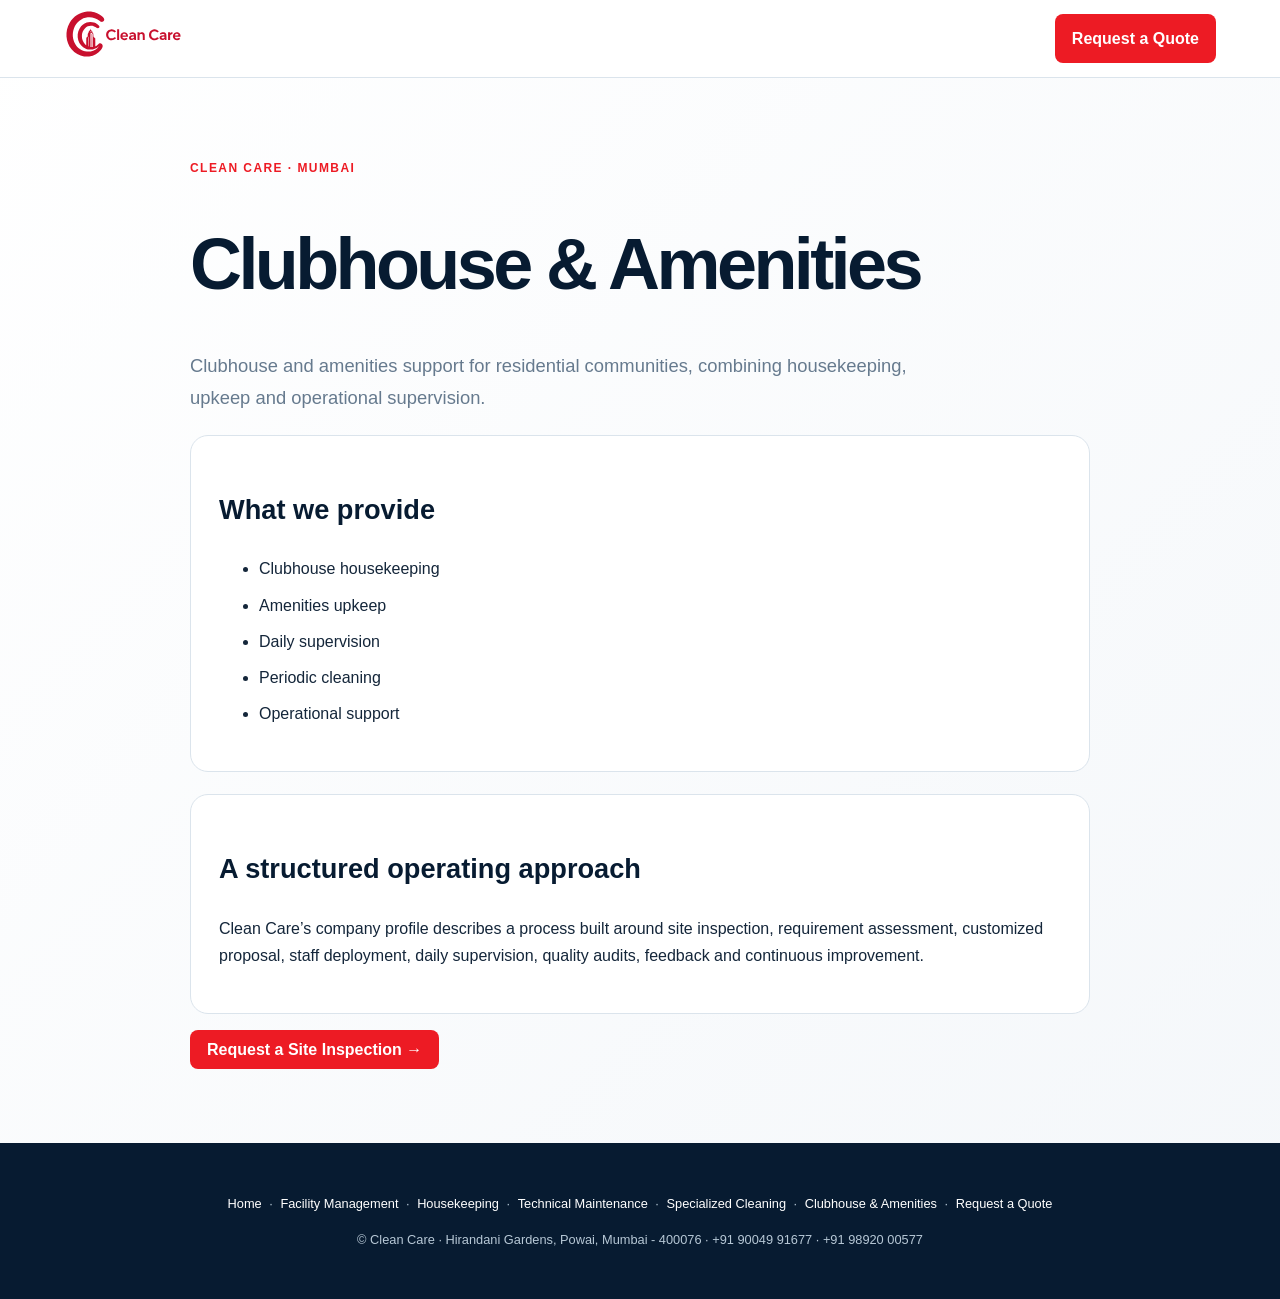
==== clubhouse-amenities.html @ 099c1ea5 "[skip ci] Add local SEO metadata and service pages" ====
<!doctype html><html lang="en"><head><meta charset="utf-8"><meta name="viewport" content="width=device-width,initial-scale=1"><title>Clubhouse & Amenities Management in Mumbai | Clean Care</title><meta name="description" content="Clubhouse and amenities support for residential communities, combining housekeeping, upkeep and operational supervision."><link rel="canonical" href="https://cleancarefacilities.com/clubhouse-amenities.html"><meta name="robots" content="index,follow"><link rel="icon" href="favicon.ico"><link rel="stylesheet" href="seo-pages.css"><script type="application/ld+json">{"@context":"https://schema.org","@type":"Service","name":"Clubhouse & Amenities","provider":{"@type":"LocalBusiness","name":"Clean Care","url":"https://cleancarefacilities.com/"},"areaServed":{"@type":"City","name":"Mumbai"},"url":"https://cleancarefacilities.com/clubhouse-amenities.html"}</script></head><body><header><a href="index.html"><img src="logo.svg" alt="Clean Care Facilities logo"></a><a href="quote.html">Request a Quote</a></header><main><p class="eyebrow">Clean Care · Mumbai</p><h1>Clubhouse & Amenities</h1><p class="lead">Clubhouse and amenities support for residential communities, combining housekeeping, upkeep and operational supervision.</p><section><h2>What we provide</h2><ul><li>Clubhouse housekeeping</li><li>Amenities upkeep</li><li>Daily supervision</li><li>Periodic cleaning</li><li>Operational support</li></ul></section><section><h2>A structured operating approach</h2><p>Clean Care’s company profile describes a process built around site inspection, requirement assessment, customized proposal, staff deployment, daily supervision, quality audits, feedback and continuous improvement.</p></section><a class="cta" href="quote.html">Request a Site Inspection →</a></main><footer><p class="seo-nav"><a href="index.html">Home</a> · <a href="facility-management.html">Facility Management</a> · <a href="housekeeping-services.html">Housekeeping</a> · <a href="technical-maintenance.html">Technical Maintenance</a> · <a href="specialized-cleaning.html">Specialized Cleaning</a> · <a href="clubhouse-amenities.html">Clubhouse & Amenities</a> · <a href="quote.html">Request a Quote</a></p><p>© Clean Care · Hirandani Gardens, Powai, Mumbai - 400076 · +91 90049 91677 · +91 98920 00577</p></footer></body></html>
---- seo-pages.css ----
:root{--navy:#071b31;--red:#ed1b24;--gold:#dda92d;--mist:#f4f7fa;--text:#14263a;--muted:#667a8e;--line:#dbe4ec}*{box-sizing:border-box}body{margin:0;font-family:Arial,sans-serif;color:var(--text);background:linear-gradient(135deg,#fff,#f4f7fa);line-height:1.7}header{height:78px;padding:0 5%;display:flex;align-items:center;justify-content:space-between;background:#fff;border-bottom:1px solid var(--line);position:sticky;top:0;z-index:2}header img{height:50px}header a:last-child,.cta{background:var(--red);color:#fff;padding:11px 17px;border-radius:8px;text-decoration:none;font-weight:700}main{width:min(900px,90%);margin:80px auto}h1{font-size:clamp(2.4rem,6vw,4.5rem);line-height:1.05;letter-spacing:-.05em;color:var(--navy)}h2{font-size:1.7rem;color:var(--navy)}.eyebrow{color:var(--red);font-weight:800;text-transform:uppercase;letter-spacing:.12em;font-size:.75rem}.lead{font-size:1.15rem;color:var(--muted);max-width:720px}section{background:#fff;border:1px solid var(--line);border-radius:18px;padding:28px;margin:22px 0}li{margin:9px 0}footer{background:var(--navy);color:#b7c8d6;padding:35px 5%;text-align:center;font-size:.8rem}.seo-nav{line-height:2}.seo-nav a{color:#fff;text-decoration:none;margin:0 4px}
@media(max-width:600px){header{height:68px}header img{height:43px}header a:last-child{font-size:.72rem;padding:9px 11px}main{margin:55px auto}}
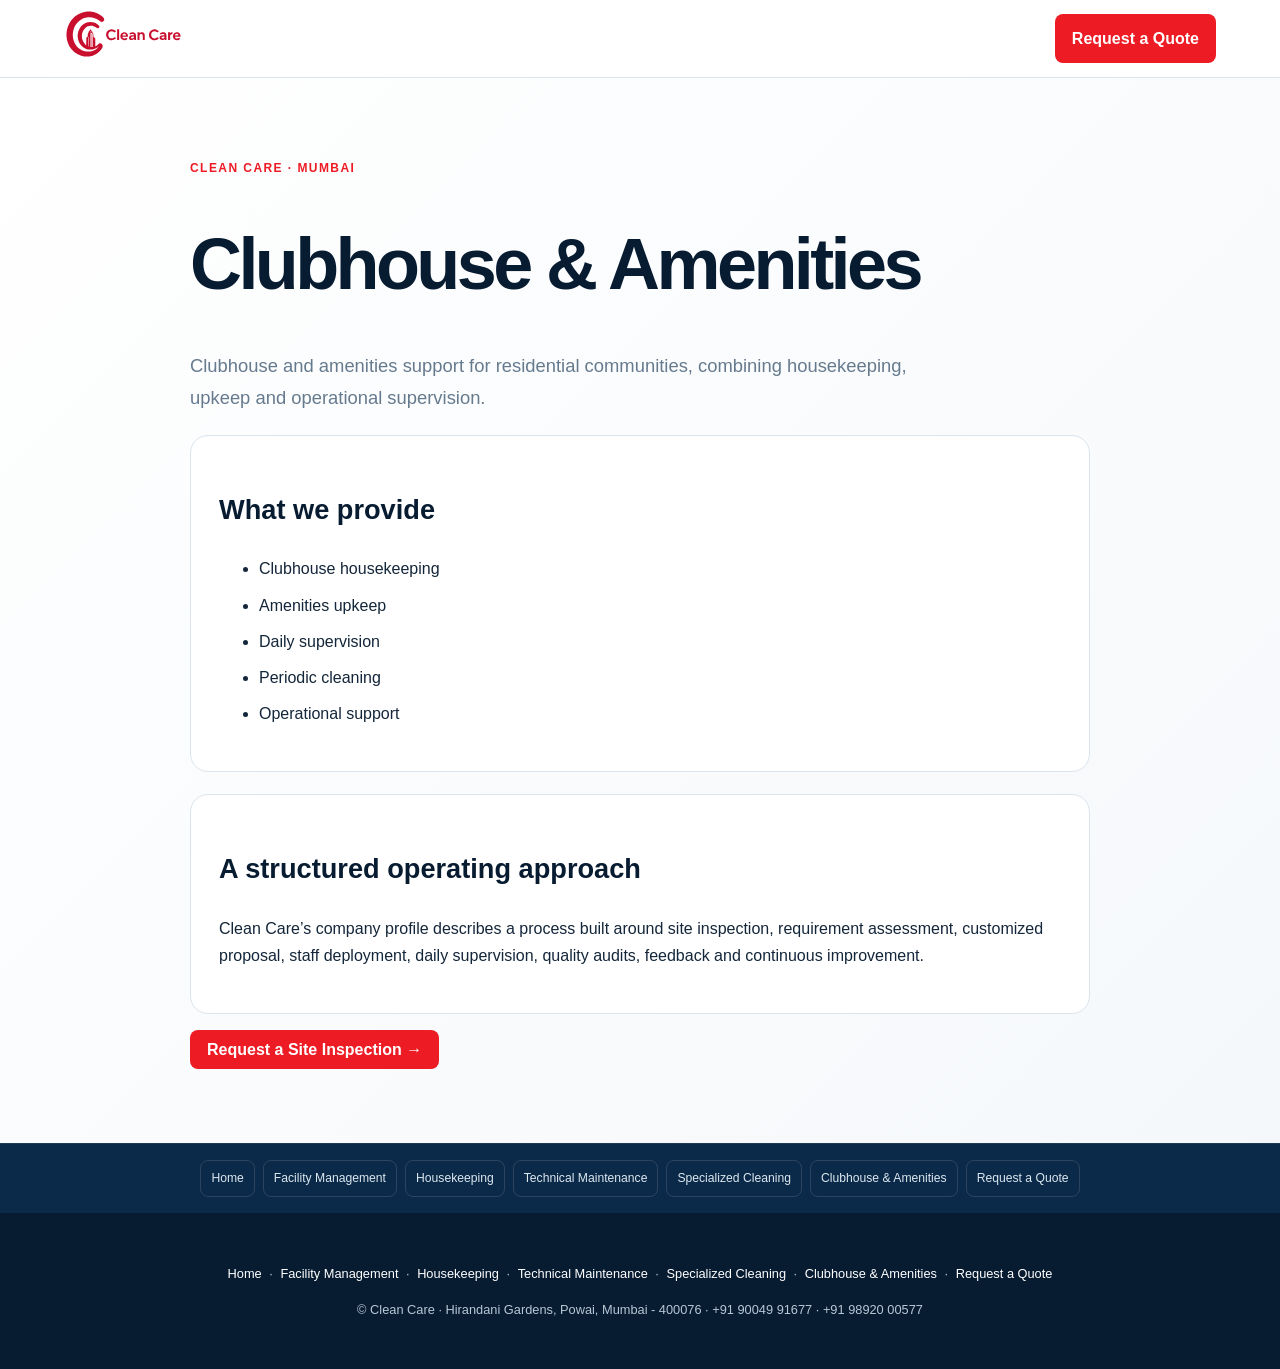
==== commit abbabfaf: "[skip ci] Add internal service links" ====
--- a/clubhouse-amenities.html
+++ b/clubhouse-amenities.html
@@ -1 +1 @@
-<!doctype html><html lang="en"><head><meta charset="utf-8"><meta name="viewport" content="width=device-width,initial-scale=1"><title>Clubhouse & Amenities Management in Mumbai | Clean Care</title><meta name="description" content="Clubhouse and amenities support for residential communities, combining housekeeping, upkeep and operational supervision."><link rel="canonical" href="https://cleancarefacilities.com/clubhouse-amenities.html"><meta name="robots" content="index,follow"><link rel="icon" href="favicon.ico"><link rel="stylesheet" href="seo-pages.css"><script type="application/ld+json">{"@context":"https://schema.org","@type":"Service","name":"Clubhouse & Amenities","provider":{"@type":"LocalBusiness","name":"Clean Care","url":"https://cleancarefacilities.com/"},"areaServed":{"@type":"City","name":"Mumbai"},"url":"https://cleancarefacilities.com/clubhouse-amenities.html"}</script></head><body><header><a href="index.html"><img src="logo.svg" alt="Clean Care Facilities logo"></a><a href="quote.html">Request a Quote</a></header><main><p class="eyebrow">Clean Care · Mumbai</p><h1>Clubhouse & Amenities</h1><p class="lead">Clubhouse and amenities support for residential communities, combining housekeeping, upkeep and operational supervision.</p><section><h2>What we provide</h2><ul><li>Clubhouse housekeeping</li><li>Amenities upkeep</li><li>Daily supervision</li><li>Periodic cleaning</li><li>Operational support</li></ul></section><section><h2>A structured operating approach</h2><p>Clean Care’s company profile describes a process built around site inspection, requirement assessment, customized proposal, staff deployment, daily supervision, quality audits, feedback and continuous improvement.</p></section><a class="cta" href="quote.html">Request a Site Inspection →</a></main><footer><p class="seo-nav"><a href="index.html">Home</a> · <a href="facility-management.html">Facility Management</a> · <a href="housekeeping-services.html">Housekeeping</a> · <a href="technical-maintenance.html">Technical Maintenance</a> · <a href="specialized-cleaning.html">Specialized Cleaning</a> · <a href="clubhouse-amenities.html">Clubhouse & Amenities</a> · <a href="quote.html">Request a Quote</a></p><p>© Clean Care · Hirandani Gardens, Powai, Mumbai - 400076 · +91 90049 91677 · +91 98920 00577</p></footer></body></html>+<!doctype html><html lang="en"><head><meta charset="utf-8"><meta name="viewport" content="width=device-width,initial-scale=1"><title>Clubhouse & Amenities Management in Mumbai | Clean Care</title><meta name="description" content="Clubhouse and amenities support for residential communities, combining housekeeping, upkeep and operational supervision."><link rel="canonical" href="https://cleancarefacilities.com/clubhouse-amenities.html"><meta name="robots" content="index,follow"><link rel="icon" href="favicon.ico"><link rel="stylesheet" href="seo-pages.css"><script type="application/ld+json">{"@context":"https://schema.org","@type":"Service","name":"Clubhouse & Amenities","provider":{"@type":"LocalBusiness","name":"Clean Care","url":"https://cleancarefacilities.com/"},"areaServed":{"@type":"City","name":"Mumbai"},"url":"https://cleancarefacilities.com/clubhouse-amenities.html"}</script></head><body><header><a href="index.html"><img src="logo.svg" alt="Clean Care Facilities logo"></a><a href="quote.html">Request a Quote</a></header><main><p class="eyebrow">Clean Care · Mumbai</p><h1>Clubhouse & Amenities</h1><p class="lead">Clubhouse and amenities support for residential communities, combining housekeeping, upkeep and operational supervision.</p><section><h2>What we provide</h2><ul><li>Clubhouse housekeeping</li><li>Amenities upkeep</li><li>Daily supervision</li><li>Periodic cleaning</li><li>Operational support</li></ul></section><section><h2>A structured operating approach</h2><p>Clean Care’s company profile describes a process built around site inspection, requirement assessment, customized proposal, staff deployment, daily supervision, quality audits, feedback and continuous improvement.</p></section><a class="cta" href="quote.html">Request a Site Inspection →</a></main><nav class="seo-crosslinks"><a href="index.html">Home</a><a href="facility-management.html">Facility Management</a><a href="housekeeping-services.html">Housekeeping</a><a href="technical-maintenance.html">Technical Maintenance</a><a href="specialized-cleaning.html">Specialized Cleaning</a><a href="clubhouse-amenities.html">Clubhouse & Amenities</a><a href="quote.html">Request a Quote</a></nav><footer><p class="seo-nav"><a href="index.html">Home</a> · <a href="facility-management.html">Facility Management</a> · <a href="housekeeping-services.html">Housekeeping</a> · <a href="technical-maintenance.html">Technical Maintenance</a> · <a href="specialized-cleaning.html">Specialized Cleaning</a> · <a href="clubhouse-amenities.html">Clubhouse & Amenities</a> · <a href="quote.html">Request a Quote</a></p><p>© Clean Care · Hirandani Gardens, Powai, Mumbai - 400076 · +91 90049 91677 · +91 98920 00577</p></footer></body></html>
--- a/seo-pages.css
+++ b/seo-pages.css
@@ -1,2 +1,4 @@
 :root{--navy:#071b31;--red:#ed1b24;--gold:#dda92d;--mist:#f4f7fa;--text:#14263a;--muted:#667a8e;--line:#dbe4ec}*{box-sizing:border-box}body{margin:0;font-family:Arial,sans-serif;color:var(--text);background:linear-gradient(135deg,#fff,#f4f7fa);line-height:1.7}header{height:78px;padding:0 5%;display:flex;align-items:center;justify-content:space-between;background:#fff;border-bottom:1px solid var(--line);position:sticky;top:0;z-index:2}header img{height:50px}header a:last-child,.cta{background:var(--red);color:#fff;padding:11px 17px;border-radius:8px;text-decoration:none;font-weight:700}main{width:min(900px,90%);margin:80px auto}h1{font-size:clamp(2.4rem,6vw,4.5rem);line-height:1.05;letter-spacing:-.05em;color:var(--navy)}h2{font-size:1.7rem;color:var(--navy)}.eyebrow{color:var(--red);font-weight:800;text-transform:uppercase;letter-spacing:.12em;font-size:.75rem}.lead{font-size:1.15rem;color:var(--muted);max-width:720px}section{background:#fff;border:1px solid var(--line);border-radius:18px;padding:28px;margin:22px 0}li{margin:9px 0}footer{background:var(--navy);color:#b7c8d6;padding:35px 5%;text-align:center;font-size:.8rem}.seo-nav{line-height:2}.seo-nav a{color:#fff;text-decoration:none;margin:0 4px}
 @media(max-width:600px){header{height:68px}header img{height:43px}header a:last-child{font-size:.72rem;padding:9px 11px}main{margin:55px auto}}
+
+.seo-crosslinks{display:flex;flex-wrap:wrap;gap:8px;justify-content:center;padding:16px 5%;background:#0b2948;border-top:1px solid rgba(255,255,255,.08)}.seo-crosslinks a{color:#dce8f0;text-decoration:none;font-size:.76rem;padding:7px 10px;border:1px solid rgba(255,255,255,.13);border-radius:8px}.seo-crosslinks a:hover{color:#fff;border-color:rgba(221,169,45,.55)}.internal-seo-hub .card{text-decoration:none;color:inherit}.internal-seo-hub .card h3{margin-bottom:8px}.internal-seo-hub .card p{margin:0}
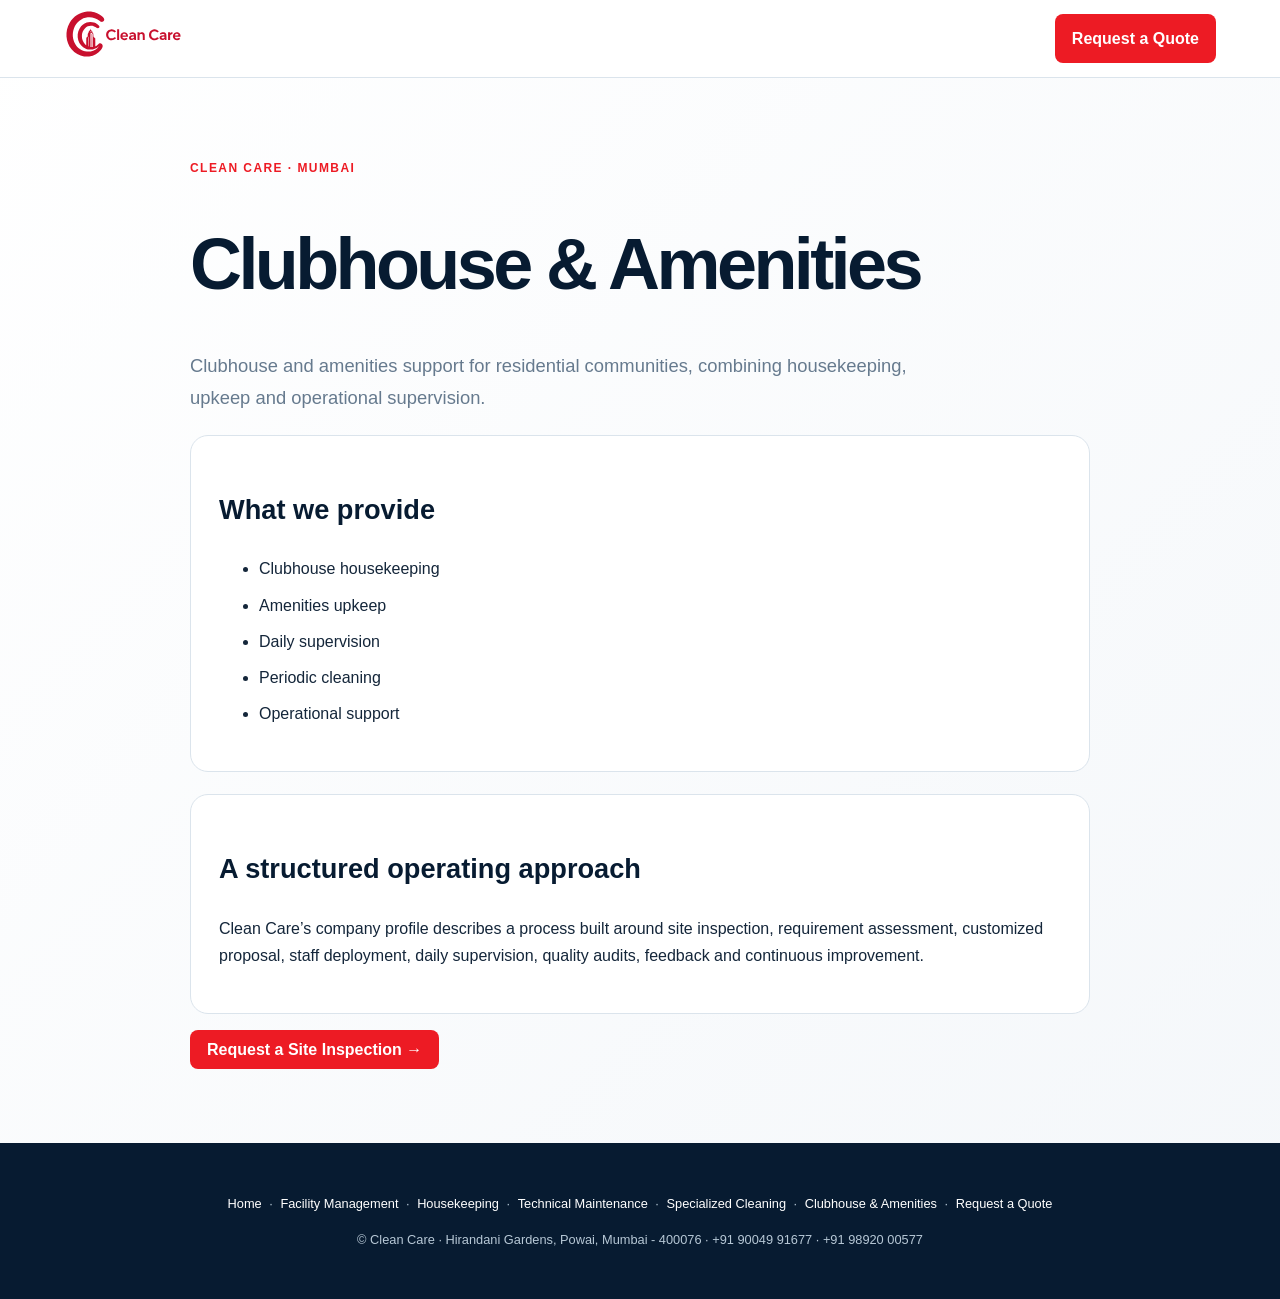
==== commit ba4f2a6c: "[skip ci] Add local SEO metadata and service pages" ====
--- a/clubhouse-amenities.html
+++ b/clubhouse-amenities.html
@@ -1 +1 @@
-<!doctype html><html lang="en"><head><meta charset="utf-8"><meta name="viewport" content="width=device-width,initial-scale=1"><title>Clubhouse & Amenities Management in Mumbai | Clean Care</title><meta name="description" content="Clubhouse and amenities support for residential communities, combining housekeeping, upkeep and operational supervision."><link rel="canonical" href="https://cleancarefacilities.com/clubhouse-amenities.html"><meta name="robots" content="index,follow"><link rel="icon" href="favicon.ico"><link rel="stylesheet" href="seo-pages.css"><script type="application/ld+json">{"@context":"https://schema.org","@type":"Service","name":"Clubhouse & Amenities","provider":{"@type":"LocalBusiness","name":"Clean Care","url":"https://cleancarefacilities.com/"},"areaServed":{"@type":"City","name":"Mumbai"},"url":"https://cleancarefacilities.com/clubhouse-amenities.html"}</script></head><body><header><a href="index.html"><img src="logo.svg" alt="Clean Care Facilities logo"></a><a href="quote.html">Request a Quote</a></header><main><p class="eyebrow">Clean Care · Mumbai</p><h1>Clubhouse & Amenities</h1><p class="lead">Clubhouse and amenities support for residential communities, combining housekeeping, upkeep and operational supervision.</p><section><h2>What we provide</h2><ul><li>Clubhouse housekeeping</li><li>Amenities upkeep</li><li>Daily supervision</li><li>Periodic cleaning</li><li>Operational support</li></ul></section><section><h2>A structured operating approach</h2><p>Clean Care’s company profile describes a process built around site inspection, requirement assessment, customized proposal, staff deployment, daily supervision, quality audits, feedback and continuous improvement.</p></section><a class="cta" href="quote.html">Request a Site Inspection →</a></main><nav class="seo-crosslinks"><a href="index.html">Home</a><a href="facility-management.html">Facility Management</a><a href="housekeeping-services.html">Housekeeping</a><a href="technical-maintenance.html">Technical Maintenance</a><a href="specialized-cleaning.html">Specialized Cleaning</a><a href="clubhouse-amenities.html">Clubhouse & Amenities</a><a href="quote.html">Request a Quote</a></nav><footer><p class="seo-nav"><a href="index.html">Home</a> · <a href="facility-management.html">Facility Management</a> · <a href="housekeeping-services.html">Housekeeping</a> · <a href="technical-maintenance.html">Technical Maintenance</a> · <a href="specialized-cleaning.html">Specialized Cleaning</a> · <a href="clubhouse-amenities.html">Clubhouse & Amenities</a> · <a href="quote.html">Request a Quote</a></p><p>© Clean Care · Hirandani Gardens, Powai, Mumbai - 400076 · +91 90049 91677 · +91 98920 00577</p></footer></body></html>+<!doctype html><html lang="en"><head><meta charset="utf-8"><meta name="viewport" content="width=device-width,initial-scale=1"><title>Clubhouse & Amenities Management in Mumbai | Clean Care</title><meta name="description" content="Clubhouse and amenities support for residential communities, combining housekeeping, upkeep and operational supervision."><link rel="canonical" href="https://cleancarefacilities.com/clubhouse-amenities.html"><meta name="robots" content="index,follow"><link rel="icon" href="favicon.ico"><link rel="stylesheet" href="seo-pages.css"><script type="application/ld+json">{"@context":"https://schema.org","@type":"Service","name":"Clubhouse & Amenities","provider":{"@type":"LocalBusiness","name":"Clean Care","url":"https://cleancarefacilities.com/"},"areaServed":{"@type":"City","name":"Mumbai"},"url":"https://cleancarefacilities.com/clubhouse-amenities.html"}</script></head><body><header><a href="index.html"><img src="logo.svg" alt="Clean Care Facilities logo"></a><a href="quote.html">Request a Quote</a></header><main><p class="eyebrow">Clean Care · Mumbai</p><h1>Clubhouse & Amenities</h1><p class="lead">Clubhouse and amenities support for residential communities, combining housekeeping, upkeep and operational supervision.</p><section><h2>What we provide</h2><ul><li>Clubhouse housekeeping</li><li>Amenities upkeep</li><li>Daily supervision</li><li>Periodic cleaning</li><li>Operational support</li></ul></section><section><h2>A structured operating approach</h2><p>Clean Care’s company profile describes a process built around site inspection, requirement assessment, customized proposal, staff deployment, daily supervision, quality audits, feedback and continuous improvement.</p></section><a class="cta" href="quote.html">Request a Site Inspection →</a></main><footer><p class="seo-nav"><a href="index.html">Home</a> · <a href="facility-management.html">Facility Management</a> · <a href="housekeeping-services.html">Housekeeping</a> · <a href="technical-maintenance.html">Technical Maintenance</a> · <a href="specialized-cleaning.html">Specialized Cleaning</a> · <a href="clubhouse-amenities.html">Clubhouse & Amenities</a> · <a href="quote.html">Request a Quote</a></p><p>© Clean Care · Hirandani Gardens, Powai, Mumbai - 400076 · +91 90049 91677 · +91 98920 00577</p></footer></body></html>
--- a/seo-pages.css
+++ b/seo-pages.css
@@ -1,4 +1,2 @@
 :root{--navy:#071b31;--red:#ed1b24;--gold:#dda92d;--mist:#f4f7fa;--text:#14263a;--muted:#667a8e;--line:#dbe4ec}*{box-sizing:border-box}body{margin:0;font-family:Arial,sans-serif;color:var(--text);background:linear-gradient(135deg,#fff,#f4f7fa);line-height:1.7}header{height:78px;padding:0 5%;display:flex;align-items:center;justify-content:space-between;background:#fff;border-bottom:1px solid var(--line);position:sticky;top:0;z-index:2}header img{height:50px}header a:last-child,.cta{background:var(--red);color:#fff;padding:11px 17px;border-radius:8px;text-decoration:none;font-weight:700}main{width:min(900px,90%);margin:80px auto}h1{font-size:clamp(2.4rem,6vw,4.5rem);line-height:1.05;letter-spacing:-.05em;color:var(--navy)}h2{font-size:1.7rem;color:var(--navy)}.eyebrow{color:var(--red);font-weight:800;text-transform:uppercase;letter-spacing:.12em;font-size:.75rem}.lead{font-size:1.15rem;color:var(--muted);max-width:720px}section{background:#fff;border:1px solid var(--line);border-radius:18px;padding:28px;margin:22px 0}li{margin:9px 0}footer{background:var(--navy);color:#b7c8d6;padding:35px 5%;text-align:center;font-size:.8rem}.seo-nav{line-height:2}.seo-nav a{color:#fff;text-decoration:none;margin:0 4px}
 @media(max-width:600px){header{height:68px}header img{height:43px}header a:last-child{font-size:.72rem;padding:9px 11px}main{margin:55px auto}}
-
-.seo-crosslinks{display:flex;flex-wrap:wrap;gap:8px;justify-content:center;padding:16px 5%;background:#0b2948;border-top:1px solid rgba(255,255,255,.08)}.seo-crosslinks a{color:#dce8f0;text-decoration:none;font-size:.76rem;padding:7px 10px;border:1px solid rgba(255,255,255,.13);border-radius:8px}.seo-crosslinks a:hover{color:#fff;border-color:rgba(221,169,45,.55)}.internal-seo-hub .card{text-decoration:none;color:inherit}.internal-seo-hub .card h3{margin-bottom:8px}.internal-seo-hub .card p{margin:0}
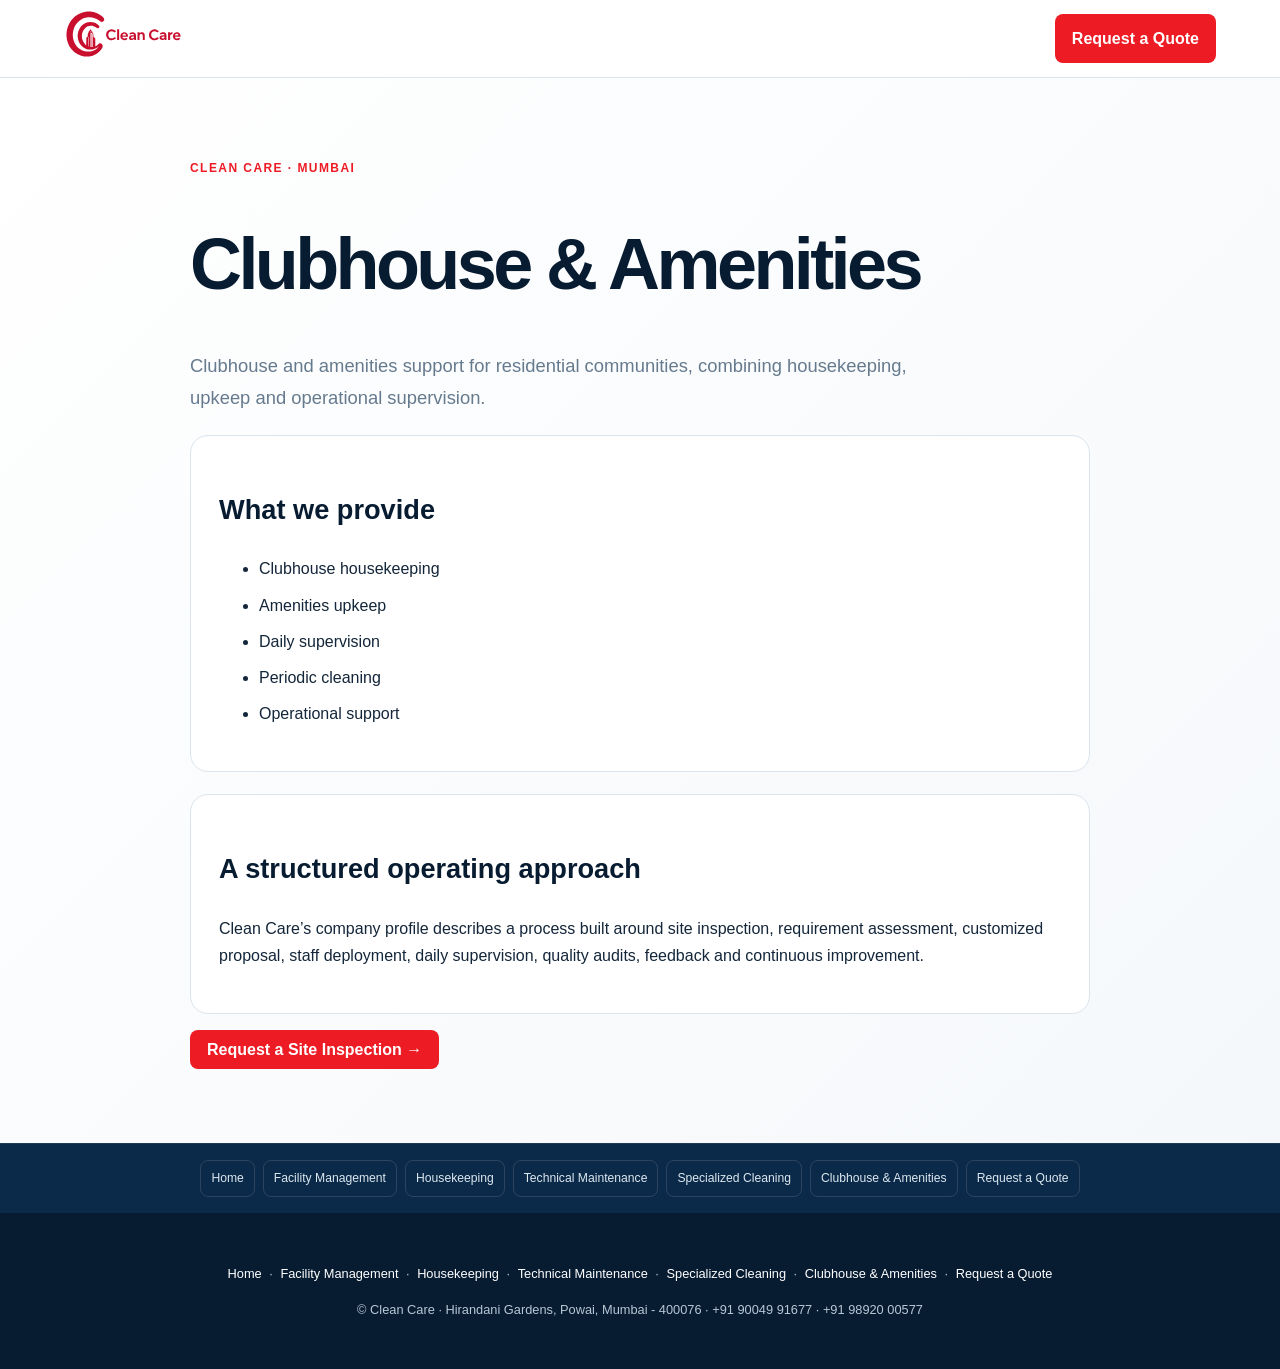
==== commit 79aebaf9: "[skip ci] Add internal service links" ====
--- a/clubhouse-amenities.html
+++ b/clubhouse-amenities.html
@@ -1 +1 @@
-<!doctype html><html lang="en"><head><meta charset="utf-8"><meta name="viewport" content="width=device-width,initial-scale=1"><title>Clubhouse & Amenities Management in Mumbai | Clean Care</title><meta name="description" content="Clubhouse and amenities support for residential communities, combining housekeeping, upkeep and operational supervision."><link rel="canonical" href="https://cleancarefacilities.com/clubhouse-amenities.html"><meta name="robots" content="index,follow"><link rel="icon" href="favicon.ico"><link rel="stylesheet" href="seo-pages.css"><script type="application/ld+json">{"@context":"https://schema.org","@type":"Service","name":"Clubhouse & Amenities","provider":{"@type":"LocalBusiness","name":"Clean Care","url":"https://cleancarefacilities.com/"},"areaServed":{"@type":"City","name":"Mumbai"},"url":"https://cleancarefacilities.com/clubhouse-amenities.html"}</script></head><body><header><a href="index.html"><img src="logo.svg" alt="Clean Care Facilities logo"></a><a href="quote.html">Request a Quote</a></header><main><p class="eyebrow">Clean Care · Mumbai</p><h1>Clubhouse & Amenities</h1><p class="lead">Clubhouse and amenities support for residential communities, combining housekeeping, upkeep and operational supervision.</p><section><h2>What we provide</h2><ul><li>Clubhouse housekeeping</li><li>Amenities upkeep</li><li>Daily supervision</li><li>Periodic cleaning</li><li>Operational support</li></ul></section><section><h2>A structured operating approach</h2><p>Clean Care’s company profile describes a process built around site inspection, requirement assessment, customized proposal, staff deployment, daily supervision, quality audits, feedback and continuous improvement.</p></section><a class="cta" href="quote.html">Request a Site Inspection →</a></main><footer><p class="seo-nav"><a href="index.html">Home</a> · <a href="facility-management.html">Facility Management</a> · <a href="housekeeping-services.html">Housekeeping</a> · <a href="technical-maintenance.html">Technical Maintenance</a> · <a href="specialized-cleaning.html">Specialized Cleaning</a> · <a href="clubhouse-amenities.html">Clubhouse & Amenities</a> · <a href="quote.html">Request a Quote</a></p><p>© Clean Care · Hirandani Gardens, Powai, Mumbai - 400076 · +91 90049 91677 · +91 98920 00577</p></footer></body></html>+<!doctype html><html lang="en"><head><meta charset="utf-8"><meta name="viewport" content="width=device-width,initial-scale=1"><title>Clubhouse & Amenities Management in Mumbai | Clean Care</title><meta name="description" content="Clubhouse and amenities support for residential communities, combining housekeeping, upkeep and operational supervision."><link rel="canonical" href="https://cleancarefacilities.com/clubhouse-amenities.html"><meta name="robots" content="index,follow"><link rel="icon" href="favicon.ico"><link rel="stylesheet" href="seo-pages.css"><script type="application/ld+json">{"@context":"https://schema.org","@type":"Service","name":"Clubhouse & Amenities","provider":{"@type":"LocalBusiness","name":"Clean Care","url":"https://cleancarefacilities.com/"},"areaServed":{"@type":"City","name":"Mumbai"},"url":"https://cleancarefacilities.com/clubhouse-amenities.html"}</script></head><body><header><a href="index.html"><img src="logo.svg" alt="Clean Care Facilities logo"></a><a href="quote.html">Request a Quote</a></header><main><p class="eyebrow">Clean Care · Mumbai</p><h1>Clubhouse & Amenities</h1><p class="lead">Clubhouse and amenities support for residential communities, combining housekeeping, upkeep and operational supervision.</p><section><h2>What we provide</h2><ul><li>Clubhouse housekeeping</li><li>Amenities upkeep</li><li>Daily supervision</li><li>Periodic cleaning</li><li>Operational support</li></ul></section><section><h2>A structured operating approach</h2><p>Clean Care’s company profile describes a process built around site inspection, requirement assessment, customized proposal, staff deployment, daily supervision, quality audits, feedback and continuous improvement.</p></section><a class="cta" href="quote.html">Request a Site Inspection →</a></main><nav class="seo-crosslinks"><a href="index.html">Home</a><a href="facility-management.html">Facility Management</a><a href="housekeeping-services.html">Housekeeping</a><a href="technical-maintenance.html">Technical Maintenance</a><a href="specialized-cleaning.html">Specialized Cleaning</a><a href="clubhouse-amenities.html">Clubhouse & Amenities</a><a href="quote.html">Request a Quote</a></nav><footer><p class="seo-nav"><a href="index.html">Home</a> · <a href="facility-management.html">Facility Management</a> · <a href="housekeeping-services.html">Housekeeping</a> · <a href="technical-maintenance.html">Technical Maintenance</a> · <a href="specialized-cleaning.html">Specialized Cleaning</a> · <a href="clubhouse-amenities.html">Clubhouse & Amenities</a> · <a href="quote.html">Request a Quote</a></p><p>© Clean Care · Hirandani Gardens, Powai, Mumbai - 400076 · +91 90049 91677 · +91 98920 00577</p></footer></body></html>
--- a/seo-pages.css
+++ b/seo-pages.css
@@ -1,2 +1,4 @@
 :root{--navy:#071b31;--red:#ed1b24;--gold:#dda92d;--mist:#f4f7fa;--text:#14263a;--muted:#667a8e;--line:#dbe4ec}*{box-sizing:border-box}body{margin:0;font-family:Arial,sans-serif;color:var(--text);background:linear-gradient(135deg,#fff,#f4f7fa);line-height:1.7}header{height:78px;padding:0 5%;display:flex;align-items:center;justify-content:space-between;background:#fff;border-bottom:1px solid var(--line);position:sticky;top:0;z-index:2}header img{height:50px}header a:last-child,.cta{background:var(--red);color:#fff;padding:11px 17px;border-radius:8px;text-decoration:none;font-weight:700}main{width:min(900px,90%);margin:80px auto}h1{font-size:clamp(2.4rem,6vw,4.5rem);line-height:1.05;letter-spacing:-.05em;color:var(--navy)}h2{font-size:1.7rem;color:var(--navy)}.eyebrow{color:var(--red);font-weight:800;text-transform:uppercase;letter-spacing:.12em;font-size:.75rem}.lead{font-size:1.15rem;color:var(--muted);max-width:720px}section{background:#fff;border:1px solid var(--line);border-radius:18px;padding:28px;margin:22px 0}li{margin:9px 0}footer{background:var(--navy);color:#b7c8d6;padding:35px 5%;text-align:center;font-size:.8rem}.seo-nav{line-height:2}.seo-nav a{color:#fff;text-decoration:none;margin:0 4px}
 @media(max-width:600px){header{height:68px}header img{height:43px}header a:last-child{font-size:.72rem;padding:9px 11px}main{margin:55px auto}}
+
+.seo-crosslinks{display:flex;flex-wrap:wrap;gap:8px;justify-content:center;padding:16px 5%;background:#0b2948;border-top:1px solid rgba(255,255,255,.08)}.seo-crosslinks a{color:#dce8f0;text-decoration:none;font-size:.76rem;padding:7px 10px;border:1px solid rgba(255,255,255,.13);border-radius:8px}.seo-crosslinks a:hover{color:#fff;border-color:rgba(221,169,45,.55)}.internal-seo-hub .card{text-decoration:none;color:inherit}.internal-seo-hub .card h3{margin-bottom:8px}.internal-seo-hub .card p{margin:0}
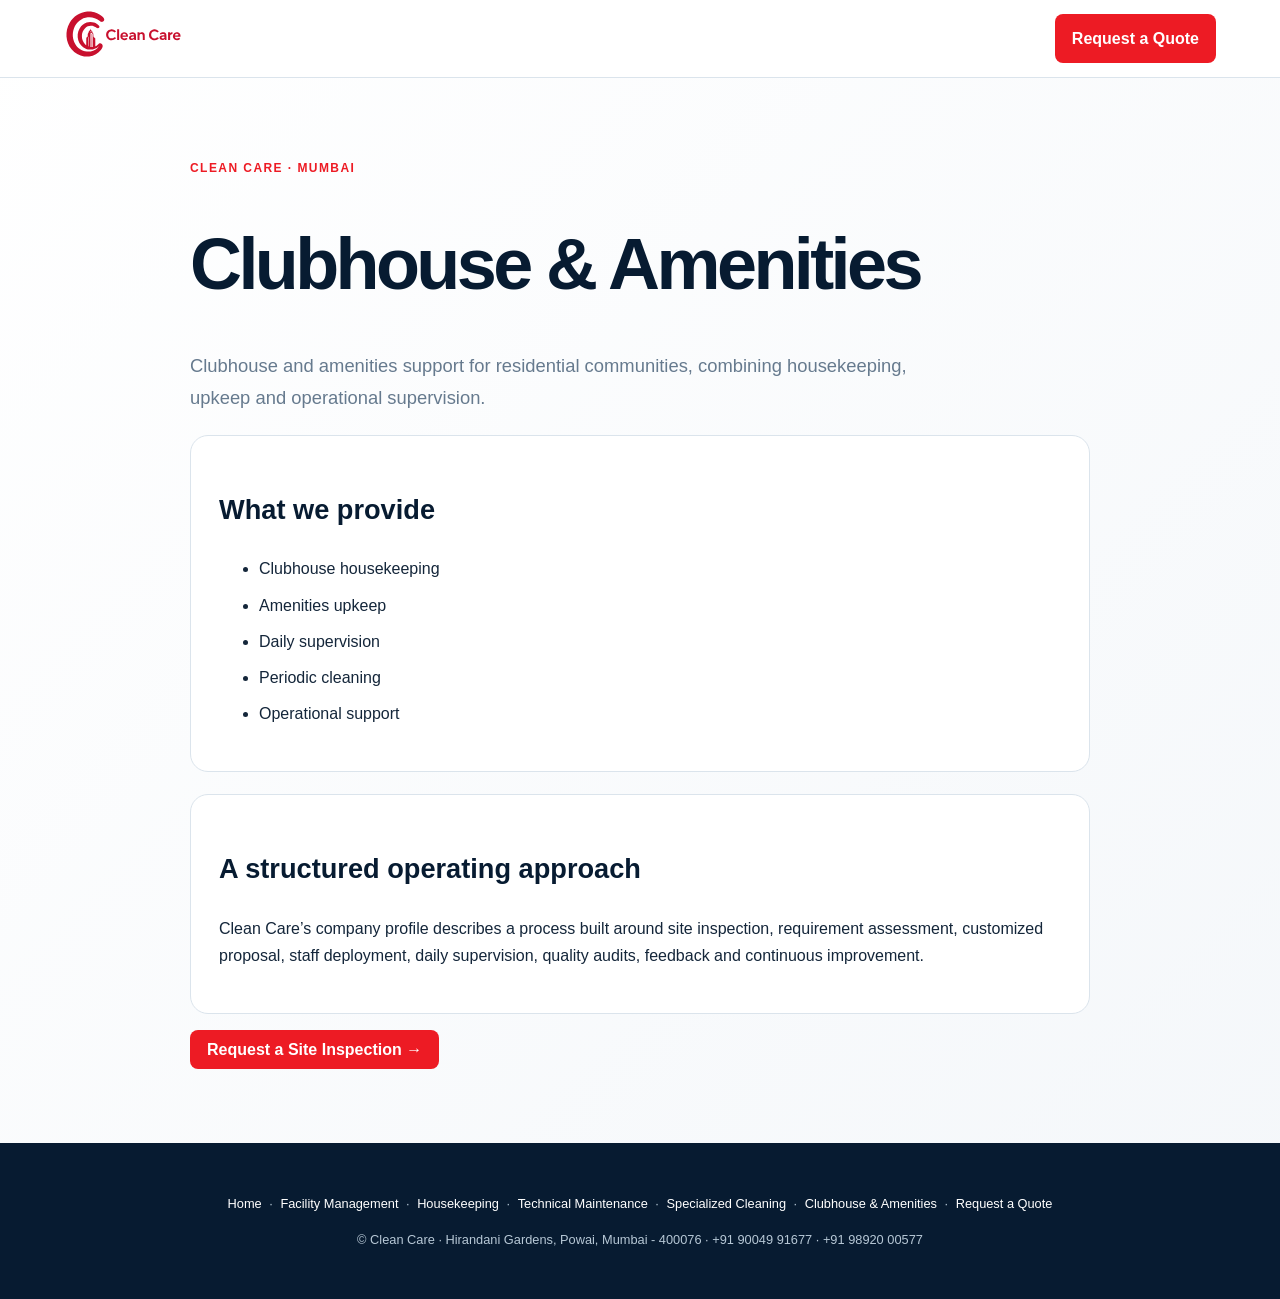
==== commit 634f3d6d: "[skip ci] Add local SEO metadata and service pages" ====
--- a/clubhouse-amenities.html
+++ b/clubhouse-amenities.html
@@ -1 +1 @@
-<!doctype html><html lang="en"><head><meta charset="utf-8"><meta name="viewport" content="width=device-width,initial-scale=1"><title>Clubhouse & Amenities Management in Mumbai | Clean Care</title><meta name="description" content="Clubhouse and amenities support for residential communities, combining housekeeping, upkeep and operational supervision."><link rel="canonical" href="https://cleancarefacilities.com/clubhouse-amenities.html"><meta name="robots" content="index,follow"><link rel="icon" href="favicon.ico"><link rel="stylesheet" href="seo-pages.css"><script type="application/ld+json">{"@context":"https://schema.org","@type":"Service","name":"Clubhouse & Amenities","provider":{"@type":"LocalBusiness","name":"Clean Care","url":"https://cleancarefacilities.com/"},"areaServed":{"@type":"City","name":"Mumbai"},"url":"https://cleancarefacilities.com/clubhouse-amenities.html"}</script></head><body><header><a href="index.html"><img src="logo.svg" alt="Clean Care Facilities logo"></a><a href="quote.html">Request a Quote</a></header><main><p class="eyebrow">Clean Care · Mumbai</p><h1>Clubhouse & Amenities</h1><p class="lead">Clubhouse and amenities support for residential communities, combining housekeeping, upkeep and operational supervision.</p><section><h2>What we provide</h2><ul><li>Clubhouse housekeeping</li><li>Amenities upkeep</li><li>Daily supervision</li><li>Periodic cleaning</li><li>Operational support</li></ul></section><section><h2>A structured operating approach</h2><p>Clean Care’s company profile describes a process built around site inspection, requirement assessment, customized proposal, staff deployment, daily supervision, quality audits, feedback and continuous improvement.</p></section><a class="cta" href="quote.html">Request a Site Inspection →</a></main><nav class="seo-crosslinks"><a href="index.html">Home</a><a href="facility-management.html">Facility Management</a><a href="housekeeping-services.html">Housekeeping</a><a href="technical-maintenance.html">Technical Maintenance</a><a href="specialized-cleaning.html">Specialized Cleaning</a><a href="clubhouse-amenities.html">Clubhouse & Amenities</a><a href="quote.html">Request a Quote</a></nav><footer><p class="seo-nav"><a href="index.html">Home</a> · <a href="facility-management.html">Facility Management</a> · <a href="housekeeping-services.html">Housekeeping</a> · <a href="technical-maintenance.html">Technical Maintenance</a> · <a href="specialized-cleaning.html">Specialized Cleaning</a> · <a href="clubhouse-amenities.html">Clubhouse & Amenities</a> · <a href="quote.html">Request a Quote</a></p><p>© Clean Care · Hirandani Gardens, Powai, Mumbai - 400076 · +91 90049 91677 · +91 98920 00577</p></footer></body></html>+<!doctype html><html lang="en"><head><meta charset="utf-8"><meta name="viewport" content="width=device-width,initial-scale=1"><title>Clubhouse & Amenities Management in Mumbai | Clean Care</title><meta name="description" content="Clubhouse and amenities support for residential communities, combining housekeeping, upkeep and operational supervision."><link rel="canonical" href="https://cleancarefacilities.com/clubhouse-amenities.html"><meta name="robots" content="index,follow"><link rel="icon" href="favicon.ico"><link rel="stylesheet" href="seo-pages.css"><script type="application/ld+json">{"@context":"https://schema.org","@type":"Service","name":"Clubhouse & Amenities","provider":{"@type":"LocalBusiness","name":"Clean Care","url":"https://cleancarefacilities.com/"},"areaServed":{"@type":"City","name":"Mumbai"},"url":"https://cleancarefacilities.com/clubhouse-amenities.html"}</script></head><body><header><a href="index.html"><img src="logo.svg" alt="Clean Care Facilities logo"></a><a href="quote.html">Request a Quote</a></header><main><p class="eyebrow">Clean Care · Mumbai</p><h1>Clubhouse & Amenities</h1><p class="lead">Clubhouse and amenities support for residential communities, combining housekeeping, upkeep and operational supervision.</p><section><h2>What we provide</h2><ul><li>Clubhouse housekeeping</li><li>Amenities upkeep</li><li>Daily supervision</li><li>Periodic cleaning</li><li>Operational support</li></ul></section><section><h2>A structured operating approach</h2><p>Clean Care’s company profile describes a process built around site inspection, requirement assessment, customized proposal, staff deployment, daily supervision, quality audits, feedback and continuous improvement.</p></section><a class="cta" href="quote.html">Request a Site Inspection →</a></main><footer><p class="seo-nav"><a href="index.html">Home</a> · <a href="facility-management.html">Facility Management</a> · <a href="housekeeping-services.html">Housekeeping</a> · <a href="technical-maintenance.html">Technical Maintenance</a> · <a href="specialized-cleaning.html">Specialized Cleaning</a> · <a href="clubhouse-amenities.html">Clubhouse & Amenities</a> · <a href="quote.html">Request a Quote</a></p><p>© Clean Care · Hirandani Gardens, Powai, Mumbai - 400076 · +91 90049 91677 · +91 98920 00577</p></footer></body></html>
--- a/seo-pages.css
+++ b/seo-pages.css
@@ -1,4 +1,2 @@
 :root{--navy:#071b31;--red:#ed1b24;--gold:#dda92d;--mist:#f4f7fa;--text:#14263a;--muted:#667a8e;--line:#dbe4ec}*{box-sizing:border-box}body{margin:0;font-family:Arial,sans-serif;color:var(--text);background:linear-gradient(135deg,#fff,#f4f7fa);line-height:1.7}header{height:78px;padding:0 5%;display:flex;align-items:center;justify-content:space-between;background:#fff;border-bottom:1px solid var(--line);position:sticky;top:0;z-index:2}header img{height:50px}header a:last-child,.cta{background:var(--red);color:#fff;padding:11px 17px;border-radius:8px;text-decoration:none;font-weight:700}main{width:min(900px,90%);margin:80px auto}h1{font-size:clamp(2.4rem,6vw,4.5rem);line-height:1.05;letter-spacing:-.05em;color:var(--navy)}h2{font-size:1.7rem;color:var(--navy)}.eyebrow{color:var(--red);font-weight:800;text-transform:uppercase;letter-spacing:.12em;font-size:.75rem}.lead{font-size:1.15rem;color:var(--muted);max-width:720px}section{background:#fff;border:1px solid var(--line);border-radius:18px;padding:28px;margin:22px 0}li{margin:9px 0}footer{background:var(--navy);color:#b7c8d6;padding:35px 5%;text-align:center;font-size:.8rem}.seo-nav{line-height:2}.seo-nav a{color:#fff;text-decoration:none;margin:0 4px}
 @media(max-width:600px){header{height:68px}header img{height:43px}header a:last-child{font-size:.72rem;padding:9px 11px}main{margin:55px auto}}
-
-.seo-crosslinks{display:flex;flex-wrap:wrap;gap:8px;justify-content:center;padding:16px 5%;background:#0b2948;border-top:1px solid rgba(255,255,255,.08)}.seo-crosslinks a{color:#dce8f0;text-decoration:none;font-size:.76rem;padding:7px 10px;border:1px solid rgba(255,255,255,.13);border-radius:8px}.seo-crosslinks a:hover{color:#fff;border-color:rgba(221,169,45,.55)}.internal-seo-hub .card{text-decoration:none;color:inherit}.internal-seo-hub .card h3{margin-bottom:8px}.internal-seo-hub .card p{margin:0}
